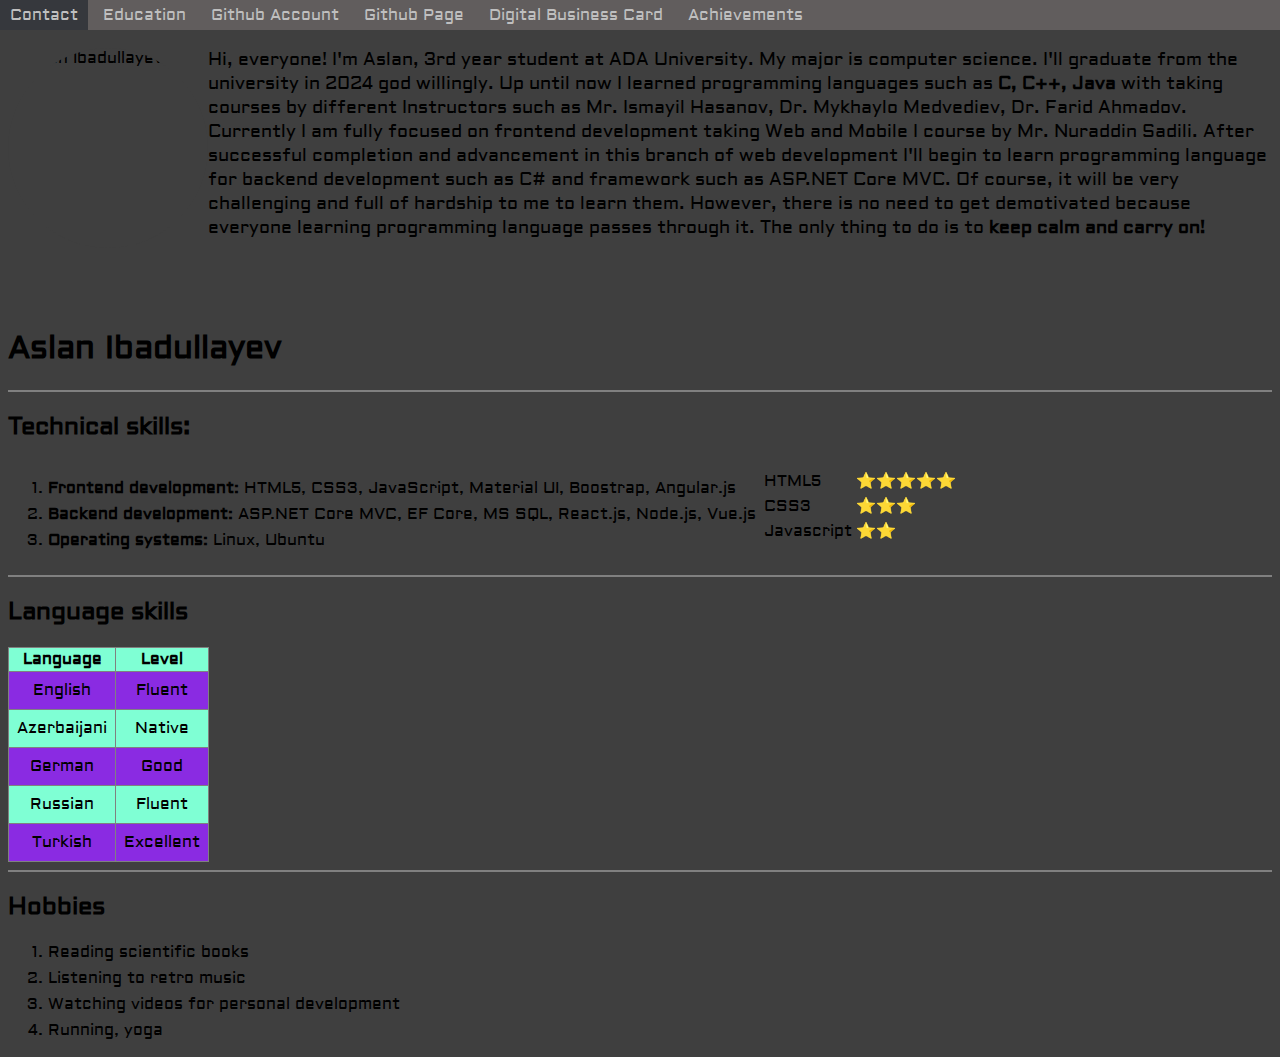
==== wwwroot/index.html @ 44e90d2a "new folder created" ====
<!DOCTYPE html>
<head>
    <title>Home Page</title>
    <link rel="shortcut icon" href="images/favicon.png" type="image/x-icon">
    <meta charset="utf-8" />
    <link rel="stylesheet" href="indexstyle.css">
    <link href='https://fonts.googleapis.com/css?family=Aldrich' rel='stylesheet'>
</head>
<body>
    <header>
        <div class="nav-bar">
            <a href="contact_me.html" target="_blank">Contact</a>
            <a href="education.html" target="_blank">Education</a>
            <a href="https://github.com/AslanIbadullayevDev" target="_blank">Github Account</a>
            <a href="https://aslanibadullayevdev.github.io/" target="_blank">Github Page</a>
            <a href="digitalbusinesscard.html" target="_blank">Digital Business Card</a>
            <a href="#">Achievements</a>
        </div>
    </header>
    <div class="main-content">
    <main>
        <img src="images/aslanibadullayev.jpeg" alt="Aslan Ibadullayev" width="200px" height="200px">
           <p class="inline" style="font-size: 18px">Hi, everyone! I'm Aslan, 3rd year student at ADA University. 
            My major is computer science. I'll graduate from the university in 2024 god willingly.
            Up until now I learned programming languages such as <strong>C, C++, Java</strong> with taking courses by different Instructors such as Mr. Ismayil Hasanov,
            Dr. Mykhaylo Medvediev, Dr. Farid Ahmadov. Currently I am fully focused on frontend development taking Web and Mobile I course by Mr. Nuraddin Sadili.
            After successful completion and advancement in this branch of web development I'll begin to learn programming language for backend development
            such as C# and framework such as ASP.NET Core MVC. Of course, it will be very challenging and full of hardship to me to learn them. However,
            there is no need to get demotivated because everyone learning programming language passes through it. The only thing to do is to <b>keep calm and carry on!</b>  
         </p>
         <br> 
    <h1 class="fullname">Aslan Ibadullayev</h1>
    <hr size="2px" noshade>
    <h2>Technical skills:</h2>
    <div class="inline-elements">
        <div>
    <ol>
        <li><b>Frontend development:</b> HTML5, CSS3, JavaScript, Material UI, Boostrap, Angular.js</li>
        <li><b>Backend development:</b> ASP.NET Core MVC, EF Core, MS SQL, React.js, Node.js, Vue.js</li>
        <li><b>Operating systems:</b> Linux, Ubuntu</li>
    </ol>
        </div>
        <div>
    <table class="front-tech">
        <tr>
            <td>HTML5</td><td>&#11088&#11088&#11088&#11088&#11088</td>
        </tr>
        <tr>
            <td>CSS3</td><td>&#11088&#11088&#11088</td>
        </tr>
        <tr>
            <td>Javascript</td><td>&#11088&#11088</td>
        </tr>
    </table>
    </div>
    </div>
    <hr size="2px" noshade>
    <h2><b>Language skills</b></h2>
    <table border="1px" class="table-lang-skills" >
        <th>Language</th><th>Level</th>
        <tr><td>English</td><td>Fluent</td></tr>
        <tr><td>Azerbaijani</td><td>Native</td></tr>
        <tr><td>German</td><td>Good</td></tr>
        <tr><td>Russian</td><td>Fluent</td></tr>
        <tr><td>Turkish</td><td>Excellent</td></tr>
    </table>
    <hr size="2px" noshade>
    <div class="list-items">
    <h2><b>Hobbies</b></h2>
    <ol>
        <li>Reading scientific books</li>
        <li>Listening to retro music</li>
        <li>Watching videos for personal development</li>
        <li>Running, yoga</li>
    </ol>
    </div>
    </main>
</body>
<footer>
</footer>
</div>
</html>
---- wwwroot/indexstyle.css ----
* {
    box-sizing: border-box;
}

body
{
    margin: 0;
    background-color: #3f3f3f;
    font-family: "Aldrich";
}

header {
    margin: 0;
}

.list-items
{
    border-radius: 2px;
    border-color: black;
}

img 
{
    border-radius: 60%;
}

li
{
    margin-top: 5px;
    margin-bottom: 5px;
}

.table1
{
    font-size: 20px;
    font-family: Verdana, Geneva, Tahoma, sans-serif;
}

.table-lang-skills
{
    border-collapse: collapse;
}

.table-lang-skills tr:nth-child(2n-1)
{
    background-color: aquamarine;
}

.table-lang-skills tr:nth-child(2n)
{
    background-color: blueviolet;
}

.table-lang-skills tr td
{
    text-align: center;
    padding: 0.5rem;
}

footer
{
    background-color: white;
}

.list-items ol li:hover
{
    color: rgb(230, 41, 41);
}

.table1 td:nth-child(2)
{
    background-color: rgb(151, 226, 121);
}

.inline-elements div
{
    display: inline-block;
}
.inline-elements div:nth-child(2) tr
{
    margin-top: 0%;
}
.front-tech
{
    border: 1px;
    border-color: black;
}

.nav-bar-sticky {
    background-color: #36383d;
    text-align: right;
}

a:link { text-decoration: none; }
a:visited { text-decoration: none; }
a:hover { text-decoration: none; color: #bfbfbf; }
a:active { text-decoration: none; }

img {
    float: left;
    background-color: #3f3f3f;
}

.fullname {
    clear:left;
    margin-top: 3rem;  
}

.main-content {
    margin-left: 8px;
    margin-right: 8px;
}

.nav-bar {
    overflow: hidden;
    display: inline-flex;
    background-color: #615d5d;
    width: 100%;
    height: 30px;
    position: sticky;
    column-gap: 5px;
}

.nav-bar a {
    vertical-align: middle;
    text-align: center;
    color: #bfbfbf;
    padding: 5px 10px;
    /* overflow: hidden; */
}

.nav-bar a:hover{
    background-color: #36383d;
    transition: 0.3s;
}
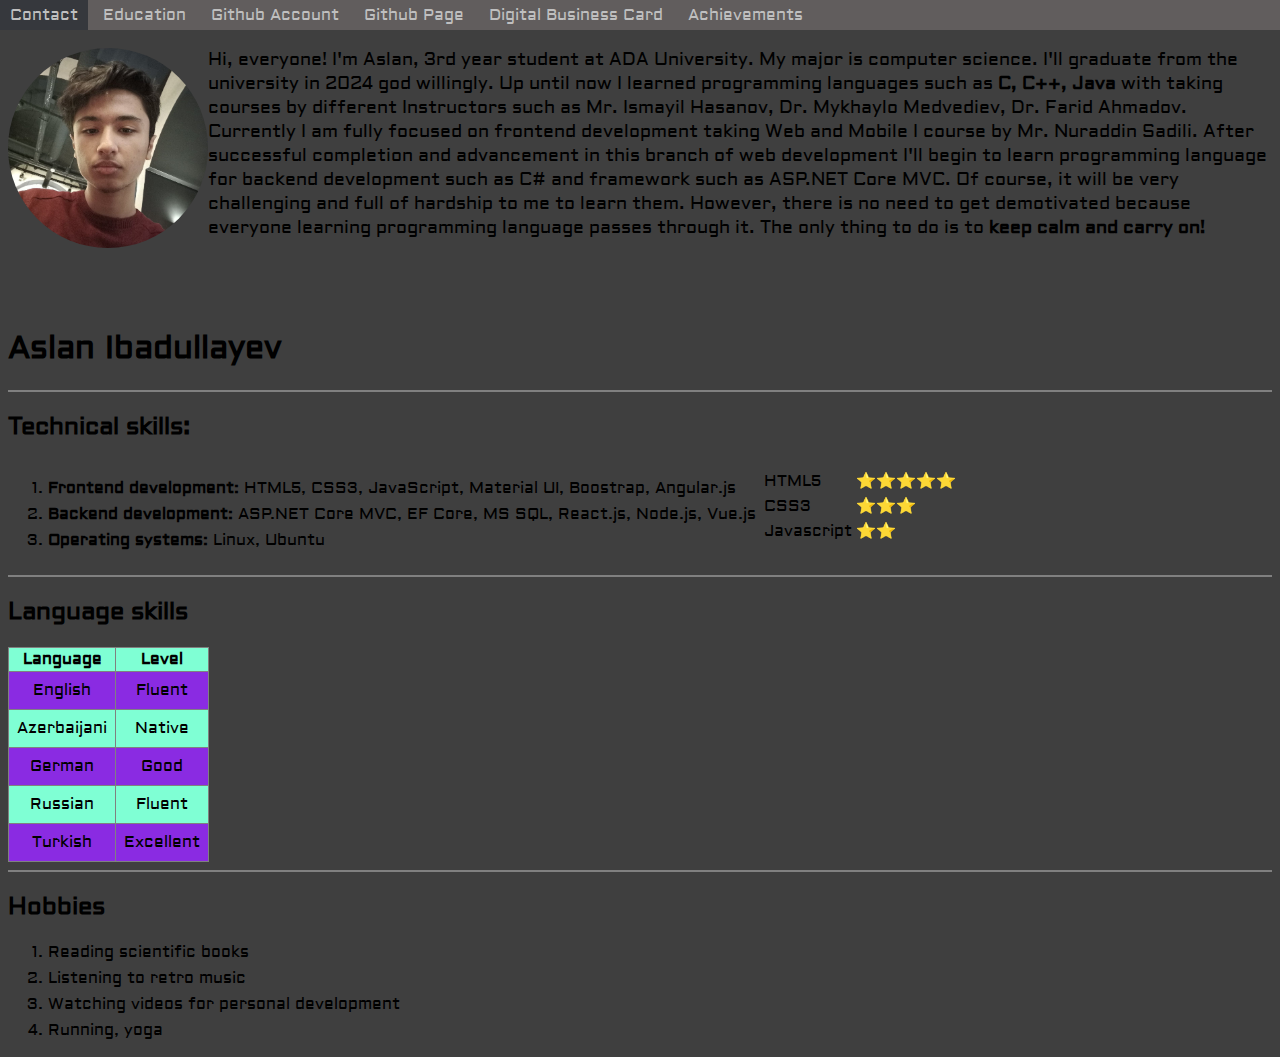
==== commit 1917f429: "..." ====
--- a/wwwroot/index.html
+++ b/wwwroot/index.html
@@ -19,7 +19,7 @@
     </header>
     <div class="main-content">
     <main>
-        <img src="images/aslanibadullayev.jpeg" alt="Aslan Ibadullayev" width="200px" height="200px">
+        <img src="/images/aslanibadullayev.jpeg" alt="Aslan Ibadullayev" width="200px" height="200px">
            <p class="inline" style="font-size: 18px">Hi, everyone! I'm Aslan, 3rd year student at ADA University. 
             My major is computer science. I'll graduate from the university in 2024 god willingly.
             Up until now I learned programming languages such as <strong>C, C++, Java</strong> with taking courses by different Instructors such as Mr. Ismayil Hasanov,
--- a/wwwroot/indexstyle.css
+++ b/wwwroot/indexstyle.css
@@ -117,7 +117,6 @@
     background-color: #615d5d;
     width: 100%;
     height: 30px;
-    position: sticky;
     column-gap: 5px;
 }
 
@@ -126,7 +125,6 @@
     text-align: center;
     color: #bfbfbf;
     padding: 5px 10px;
-    /* overflow: hidden; */
 }
 
 .nav-bar a:hover{
